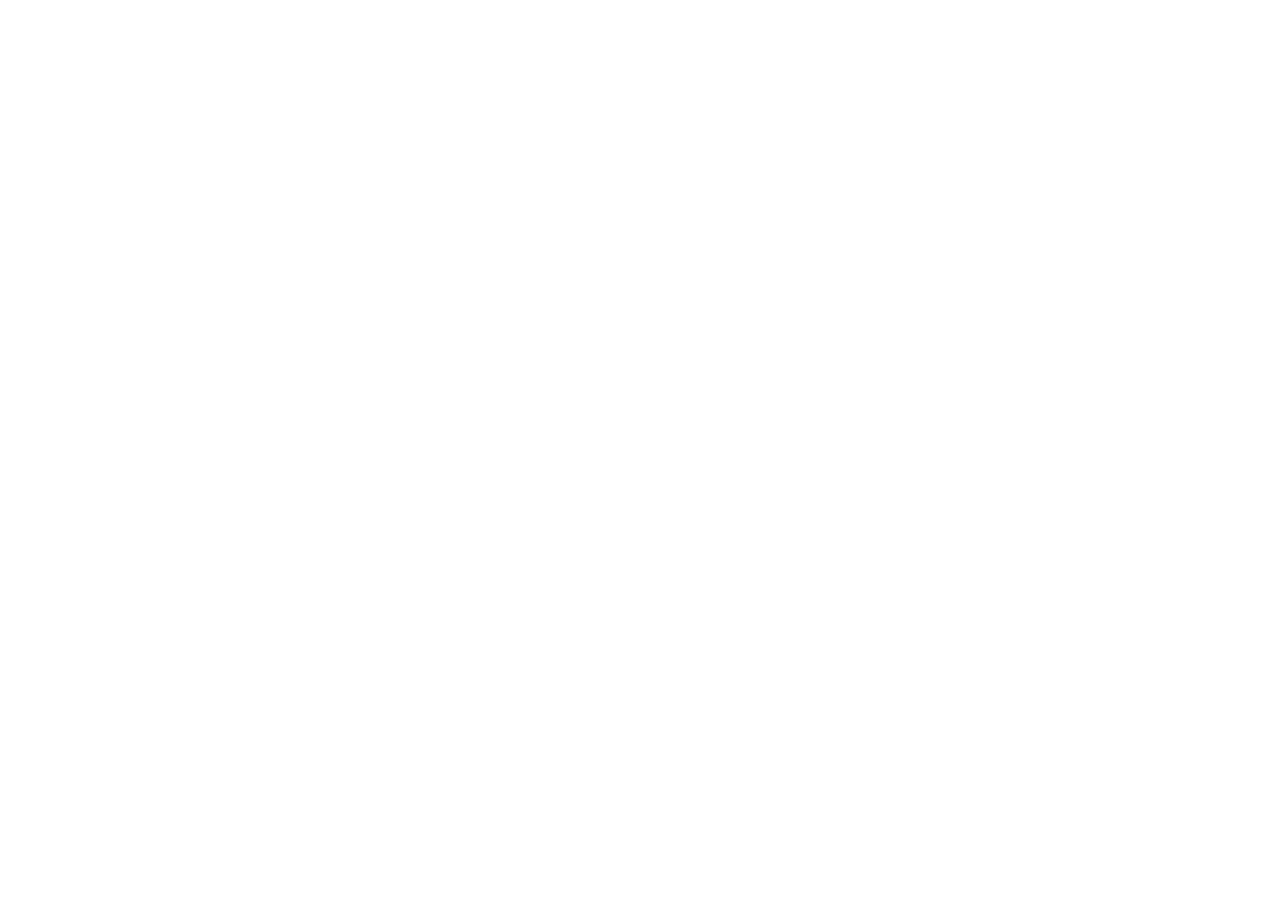
==== index.html @ 90f34aa7 "management changes" ====
<!DOCTYPE html>
<html lang="en">
<head>
    <meta charset="UTF-8">
    <meta http-equiv="X-UA-Compatible" content="IE=edge">
    <meta name="viewport" content="width=device-width, initial-scale=1.0">
    <title>Document</title>

    <link rel="stylesheet" href="css/style.css">

    <script src="js/script.js" defer ></script>
</head>
<body>
    

    
</body>
</html>
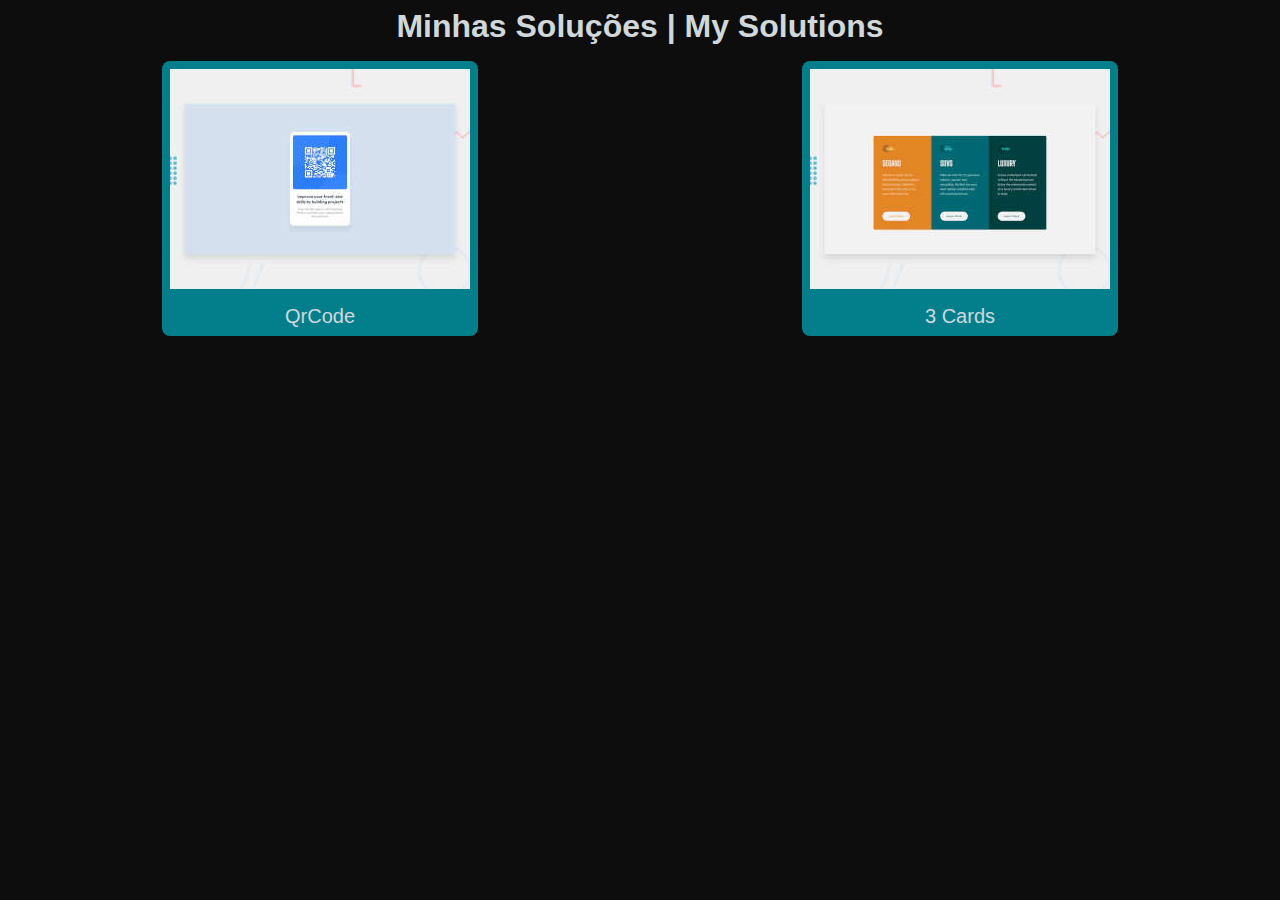
==== commit 1393e78c: "management 2" ====
--- a/index.html
+++ b/index.html
@@ -1,18 +1,39 @@
 <!DOCTYPE html>
-<html lang="en">
+<html lang="pt-br">
 <head>
     <meta charset="UTF-8">
     <meta http-equiv="X-UA-Compatible" content="IE=edge">
     <meta name="viewport" content="width=device-width, initial-scale=1.0">
-    <title>Document</title>
+    <title>Frontend Mentor Projects</title>
 
     <link rel="stylesheet" href="css/style.css">
 
     <script src="js/script.js" defer ></script>
 </head>
 <body>
-    
+    <h1>
+        Minhas Soluções | My Solutions
+    </h1>
+    <main>
+        <ul>
+            <li>
+                <a class="link" href="source/qrcode/index.html" target="_blank" rel="external">
+                    <img src="img/icone01-qrcode.jpg" alt="">
+                    <p class="item-description">QrCode</p>
+                </a>
+            </li>
 
-    
+            <li>
+                <a class="link" href="source/3-column-preview-card-component-main/index.html" target="_blank" rel="external">
+                    <img src="img/icone02-3cards.jpg" alt="">
+                    <p class="item-description">3 Cards</p>
+                </a>
+            </li>
+        </ul>
+
+    </main>
+    <footer>
+
+    </footer>    
 </body>
 </html>--- a/css/style.css
+++ b/css/style.css
@@ -0,0 +1,70 @@
+*{
+    margin: 0;
+    padding: 0;
+    box-sizing: border-box;
+
+    font-family: sans-serif;
+}
+
+:root{
+    --cor1: #d0d8d9;
+    --cor2: #03a6a6;
+    --cor3: #037f8c;
+    --cor4: #0468bf;
+    --cor5: #022601;
+    --cor5: #012626;
+    --cor6: #0d0d0d;
+}
+
+body{
+    background-color: var(--cor6);
+    height: 100vh;
+}
+
+h1{
+    padding: 8px 0px 16px 0px;
+
+    text-align: center;
+
+    color: var(--cor1);
+}
+
+main{
+
+}
+
+ul{
+    list-style: none;
+
+    display: flex;
+    justify-content: space-around;
+}
+
+a{
+    padding: 8px;
+
+    display: flex;
+    flex-direction: column;
+    gap: 16px;
+
+    background-color: var(--cor3);
+
+    border-radius: 8px;
+
+    text-decoration: none;
+    font-size: 1.25rem;
+    color: var(--cor1);
+
+    cursor: pointer;
+
+    transition: .4s;
+}
+
+a:hover{
+    background-color: var(--cor2);
+    box-shadow: 1px 0px 32px var(--cor1);
+}
+
+p{
+    text-align: center;
+}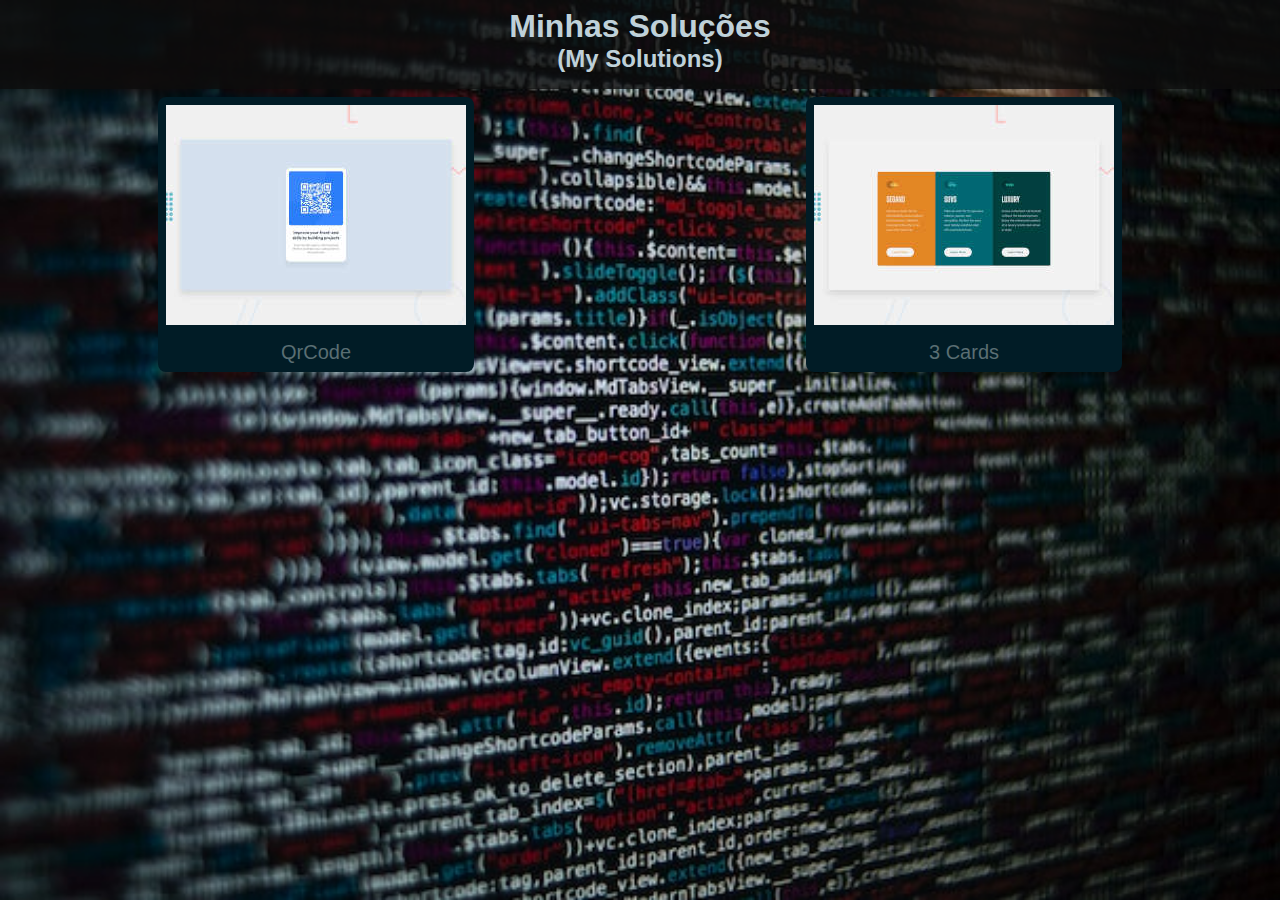
==== commit 37af680a: "feat" ====
--- a/index.html
+++ b/index.html
@@ -4,16 +4,18 @@
     <meta charset="UTF-8">
     <meta http-equiv="X-UA-Compatible" content="IE=edge">
     <meta name="viewport" content="width=device-width, initial-scale=1.0">
-    <title>Frontend Mentor Projects</title>
+    <title>Frontend Mentor by Davi Teixeira's</title>
+
+    <link rel="shortcut icon" href="img/favicon-32x32.png" type="image/x-icon">
 
     <link rel="stylesheet" href="css/style.css">
-
     <script src="js/script.js" defer ></script>
 </head>
 <body>
-    <h1>
-        Minhas Soluções | My Solutions
-    </h1>
+    <header>
+        <h1>Minhas Soluções</h1>
+        <h2>(My Solutions)</h2>
+    </header>
     <main>
         <ul>
             <li>
--- a/css/style.css
+++ b/css/style.css
@@ -7,25 +7,28 @@
 }
 
 :root{
-    --cor1: #d0d8d9;
-    --cor2: #03a6a6;
-    --cor3: #037f8c;
-    --cor4: #0468bf;
-    --cor5: #022601;
-    --cor5: #012626;
-    --cor6: #0d0d0d;
+    --cor1: #bfd1d9;
+    --cor2: #5a6e73;
+    --cor3: #011c26;
+    --cor4: #010d00;
+
+    --cor-card:#025159;
 }
 
 body{
-    background-color: var(--cor6);
     height: 100vh;
+    
+    background-image: url(../img/background.jpg);
+    background-size: cover;
 }
 
-h1{
-    padding: 8px 0px 16px 0px;
+header{
+    margin-bottom: 8px;
+    padding: 8px 8px 16px;
 
     text-align: center;
 
+    background-color: #0d0d0dcc;
     color: var(--cor1);
 }
 
@@ -38,6 +41,8 @@
 
     display: flex;
     justify-content: space-around;
+    flex-wrap: wrap;
+    gap: 16px;
 }
 
 a{
@@ -53,7 +58,7 @@
 
     text-decoration: none;
     font-size: 1.25rem;
-    color: var(--cor1);
+    color: var(--cor2);
 
     cursor: pointer;
 
@@ -61,8 +66,10 @@
 }
 
 a:hover{
-    background-color: var(--cor2);
+    background-color: var(--cor-card);
     box-shadow: 1px 0px 32px var(--cor1);
+
+    color: var(--cor4);
 }
 
 p{
